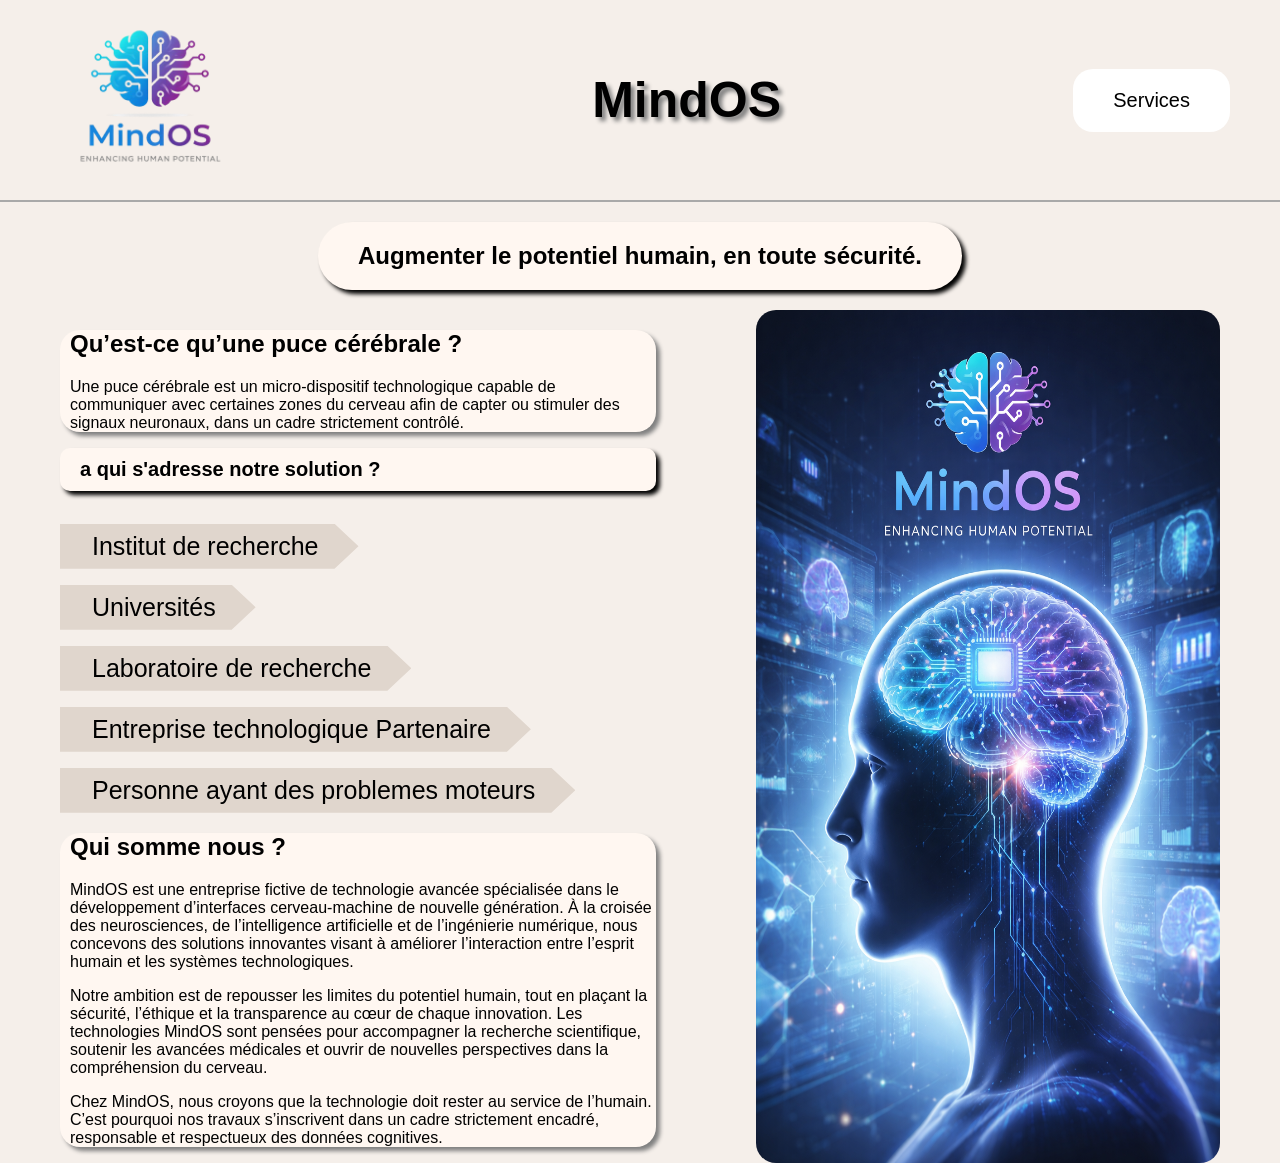
==== Index.html @ 330cbd3c "creation de la page index.html et du css" ====
<!DOCTYPE html>
<html lang="Fr">
<head>
    <meta charset="UTF-8">
    <meta name="viewport" content="width=device-width, initial-scale=1.0">
    <title>MindOS</title>
    <link rel="stylesheet" href="style.css">
</head>
<body>
    <header>
        <img src="MindOS.png" alt="logo de l'entreprise en petit" height="200px">
        <h1>MindOS</h1>
        <a href="page1.html"><button>Services</button></a>
    </header>
    <div class="section1">
        <h2 class="grotitre">Augmenter le potentiel humain, en toute sécurité.</h2>
            <div class="section1_2">
                <img src="MindOS2.png"alt="image en gros representant l'entreprise" class="logo_grand">
                <div>
                    <div class="textbox">
                    <h2>Qu’est-ce qu’une puce cérébrale ?</h2>
                    <p>Une puce cérébrale est un micro-dispositif technologique capable de communiquer avec certaines zones du cerveau afin de capter ou stimuler des signaux neuronaux, dans un cadre strictement contrôlé.</p>
                     </div>    
                    <h2 class="petititre">a qui s'adresse notre solution ?</h2>
                            <ol class="olcards">
		<li>
			<div class="content">
				<div class="title">Institut de recherche</div>
			</div>
		</li>
		<li>
			<div class="content">
				<div class="title">Universités</div>
			</div>
		</li>
		<li>
			<div class="content">
				<div class="title">Laboratoire de recherche</div>
			</div>
		</li>
		<li>
			<div class="content">
				<div class="title">Entreprise technologique Partenaire</div>
		</li>

        <li>
			<div class="content">
				<div class="title">Personne ayant des problemes moteurs</div>
            			</div>
		</li>
        </ol>
 
                        
                    </ul>
                     <div class="textbox">
                <h2>Qui somme nous ?</h2>
                <p>MindOS est une entreprise fictive de technologie avancée spécialisée dans le développement d’interfaces cerveau-machine de nouvelle génération. À la croisée des neurosciences, de l’intelligence artificielle et de l’ingénierie numérique, nous concevons des solutions innovantes visant à améliorer l’interaction entre l’esprit humain et les systèmes technologiques.</p>
                <p>Notre ambition est de repousser les limites du potentiel humain, tout en plaçant la sécurité, l’éthique et la transparence au cœur de chaque innovation. Les technologies MindOS sont pensées pour accompagner la recherche scientifique, soutenir les avancées médicales et ouvrir de nouvelles perspectives dans la compréhension du cerveau.</p>
                <p>Chez MindOS, nous croyons que la technologie doit rester au service de l’humain. C’est pourquoi nos travaux s’inscrivent dans un cadre strictement encadré, responsable et respectueux des données cognitives.</p>
            </div>
        </div>
    </div>
</div>
</div>
</body>
</html>
---- style.css ----
body{
    margin: 0;
    background-color: rgba(245, 239, 234);
}
.logo_grand{
    width: 40%;
    border-radius: 20px;
}
h1{
    font-size: 50px;
    text-shadow: 4px 4px 4px gray;
}
.section1{
    display: flex;
    align-items: center;
    flex-direction: column;
}
.section1_2{
    display: flex;
    flex-direction: row-reverse;
    padding-left: 60px;
    padding-right: 60px;
    gap: 100px;
}
header{
    border-bottom: solid 2px darkgray;
    display: flex;
    justify-content: space-between;
    align-items: center;
    padding-right: 50px;
}
button{
    padding-left: 40px;
    padding-right: 40px;
    padding-top: 20px;
    padding-bottom: 20px;
    background-color: white;
    border: 0px;
    border-radius: 20px;
    font-size: 20px;
}
button:hover{
    transition-duration: 1s;
    background-color: lightgray;
}
h1, p, h2, h3, ul, li, button{
    font-family: "Roboto", sans-serif;
}

.olcards,
.olcards * {
  margin: 0;
  padding: 0;   
}
 
.olcards {
  display: flex;
  flex-direction: column;
  --cardsGap: 0px;
}
.olcards li {
  counter-increment: cardCount;
  display: flex;
  --labelOffset: 1rem;
  --arrowClipSize: 1.5rem;
  margin-top: var(--labelOffset);
}
.olcards li .content {
  background-color: #e0d6cd;
  --inlinePadding: 1em;
  --boxPadding: 0.5em;
  display: grid;
  padding: var(--boxPadding) calc(var(--inlinePadding) + var(--arrowClipSize))
    var(--boxPadding) calc(var(--inlinePadding) + var(--labelOffset));
  gap: 0.25em 1em;
  clip-path: polygon(
    0 0,
    calc(100% - var(--arrowClipSize)) 0,
    100% 50%,
    calc(100% - var(--arrowClipSize)) 100%,
    calc(100% - var(--arrowClipSize)) calc(100% + var(--cardsGap)),
        0 calc(100% + var(--cardsGap))
  );
  position: relative;
}
.title {
  font-size: 25px;
}
    .textbox{
        box-shadow: 4px 4px 4px gray;
        border-radius: 20px;
        padding-left: 10px;
        background-color: rgb(255, 247, 241);
    }
.grotitre{
    padding-top: 20px;
    padding-bottom: 20px;
    padding-left: 40px;
    padding-right: 40px;
    box-shadow: 4px 4px 4px rgb(0, 0, 0);
    border-radius: 60px;
    background-color: rgb(255, 247, 241);
}
.petititre{
    padding-top: 10px;
    padding-bottom: 10px;
    padding-left: 20px;
    padding-right: 20px;
    box-shadow: 4px 4px 4px rgb(0, 0, 0);
    font-size: 20px;
    border-radius: 10px;
    background-color: rgb(255, 247, 241);
}
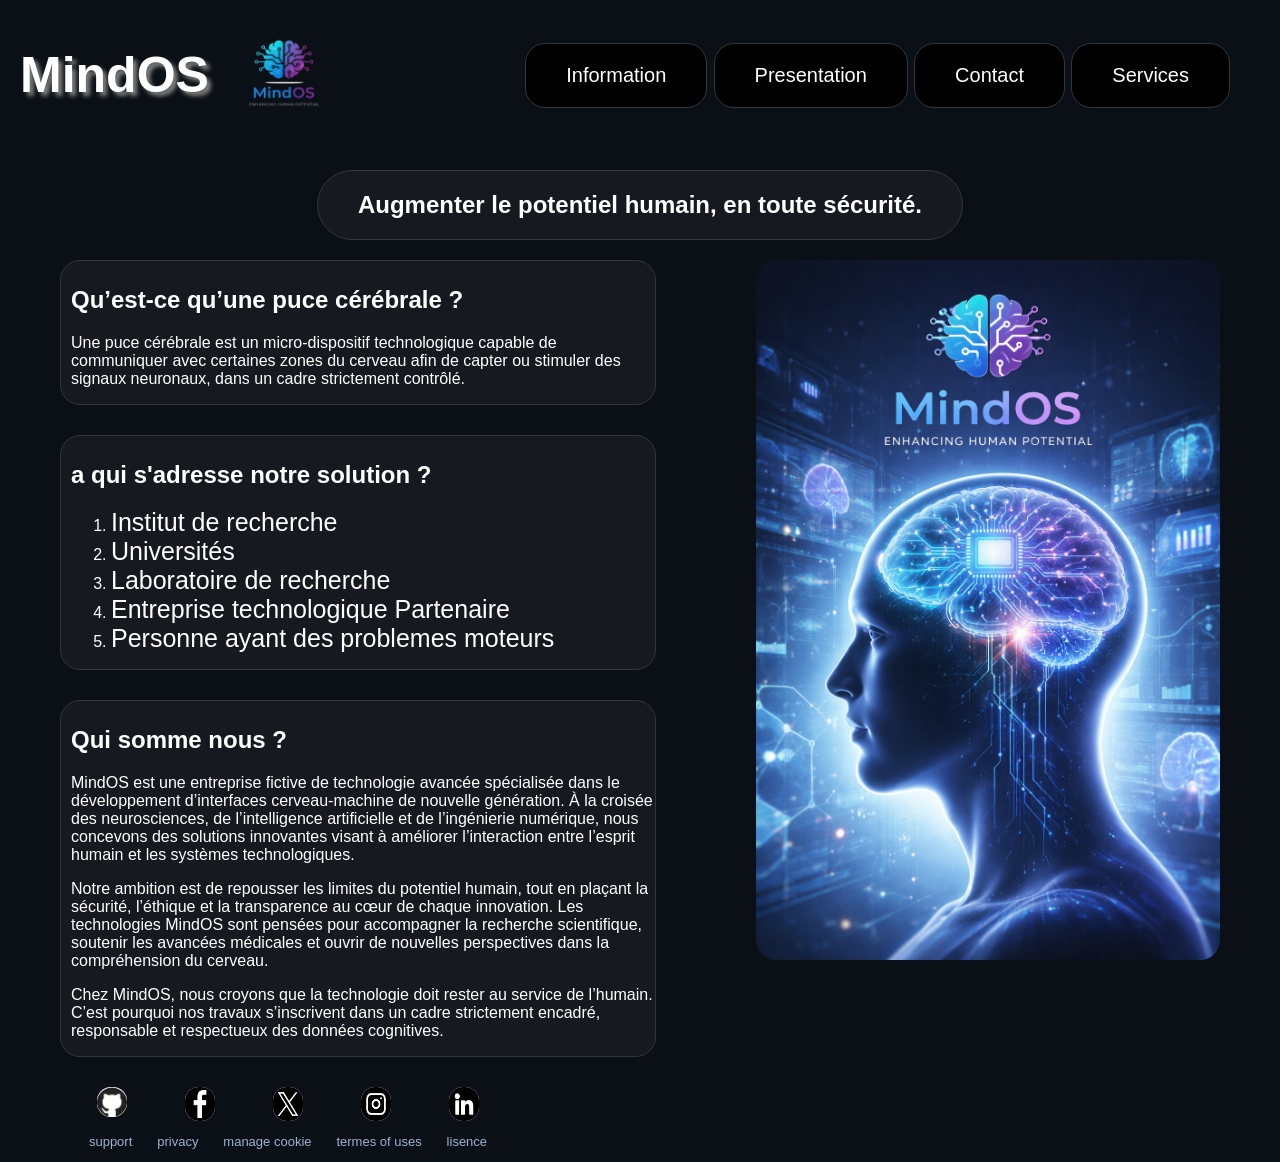
==== commit b2a8a5b9: "Style:refonte du Css et ajout d'un footer" ====
--- a/Index.html
+++ b/Index.html
@@ -8,9 +8,16 @@
 </head>
 <body>
     <header>
-        <img src="MindOS.png" alt="logo de l'entreprise en petit" height="200px">
+        <div class="n">
         <h1>MindOS</h1>
-        <a href="page1.html"><button>Services</button></a>
+        <img src="MindOS.png" alt="logo de l'entreprise en petit" height="100px">
+        </div>
+        <div class="b">
+            <button>Information</button>
+            <button>Presentation</button>
+            <button>Contact</button>
+                 <a href="page1.html"><button>Services</button></a>
+        </div>
     </header>
     <div class="section1">
         <h2 class="grotitre">Augmenter le potentiel humain, en toute sécurité.</h2>
@@ -18,40 +25,30 @@
                 <img src="MindOS2.png"alt="image en gros representant l'entreprise" class="logo_grand">
                 <div>
                     <div class="textbox">
-                    <h2>Qu’est-ce qu’une puce cérébrale ?</h2>
-                    <p>Une puce cérébrale est un micro-dispositif technologique capable de communiquer avec certaines zones du cerveau afin de capter ou stimuler des signaux neuronaux, dans un cadre strictement contrôlé.</p>
-                     </div>    
-                    <h2 class="petititre">a qui s'adresse notre solution ?</h2>
-                            <ol class="olcards">
+                        <h2>Qu’est-ce qu’une puce cérébrale ?</h2>
+                        <p>Une puce cérébrale est un micro-dispositif technologique capable de communiquer avec certaines zones du cerveau afin de capter ou stimuler des signaux neuronaux, dans un cadre strictement contrôlé.</p>
+                    </div> 
+                    <div class="textbox">   
+                    <h2>a qui s'adresse notre solution ?</h2>
+                 <ol>
 		<li>
-			<div class="content">
 				<div class="title">Institut de recherche</div>
-			</div>
 		</li>
 		<li>
-			<div class="content">
 				<div class="title">Universités</div>
-			</div>
 		</li>
 		<li>
-			<div class="content">
 				<div class="title">Laboratoire de recherche</div>
-			</div>
 		</li>
 		<li>
-			<div class="content">
 				<div class="title">Entreprise technologique Partenaire</div>
 		</li>
 
         <li>
-			<div class="content">
 				<div class="title">Personne ayant des problemes moteurs</div>
-            			</div>
 		</li>
         </ol>
- 
-                        
-                    </ul>
+    </div>
                      <div class="textbox">
                 <h2>Qui somme nous ?</h2>
                 <p>MindOS est une entreprise fictive de technologie avancée spécialisée dans le développement d’interfaces cerveau-machine de nouvelle génération. À la croisée des neurosciences, de l’intelligence artificielle et de l’ingénierie numérique, nous concevons des solutions innovantes visant à améliorer l’interaction entre l’esprit humain et les systèmes technologiques.</p>
@@ -62,5 +59,21 @@
     </div>
 </div>
 </div>
+<footer>
+    <div class="LogoDiv">
+        <a href="https://github.com/hihroshi/bts-site-vitrine"><img src="github.png" alt="logo github" class="logo" width="30px"></a>
+        <img src="logo-facebook.png" alt="logo facebook" class="logo" width="30px">
+        <img src="twitter.png" alt="logo twitter" class="logo" width="30px">
+        <img src="instagram.png" alt="logo instagram" class="logo" width="30px">
+        <img src="linkedin.png" alt="logo linkedin" class="logo" width="30px">
+    </div>
+    <div class="LienDiv">
+        <p>support</p>
+        <p>privacy</p>
+        <p>manage cookie</p>
+        <p>termes of uses</p>
+        <p>lisence</p>
+    </div>
+</footer>
 </body>
 </html>
--- a/style.css
+++ b/style.css
@@ -1,9 +1,11 @@
 body{
     margin: 0;
-    background-color: rgba(245, 239, 234);
+    background-color: rgba(10, 16, 21);
+    background-size: 100%;
 }
 .logo_grand{
     width: 40%;
+    height: 700px;
     border-radius: 20px;
 }
 h1{
@@ -23,91 +25,104 @@
     gap: 100px;
 }
 header{
-    border-bottom: solid 2px darkgray;
     display: flex;
     justify-content: space-between;
+    text-shadow: 2px 2px 4px black;
+    font-size: 25px;
     align-items: center;
     padding-right: 50px;
+    padding-left: 20px;
+    height: 150px;
 }
 button{
     padding-left: 40px;
     padding-right: 40px;
     padding-top: 20px;
     padding-bottom: 20px;
-    background-color: white;
-    border: 0px;
+    background-color: black;
+    border: solid 1px rgba(51, 54, 59);
     border-radius: 20px;
     font-size: 20px;
 }
 button:hover{
     transition-duration: 1s;
-    background-color: lightgray;
+    background-color: rgb(28, 28, 28);
 }
+
 h1, p, h2, h3, ul, li, button{
     font-family: "Roboto", sans-serif;
-}
-
-.olcards,
-.olcards * {
-  margin: 0;
-  padding: 0;   
-}
- 
-.olcards {
-  display: flex;
-  flex-direction: column;
-  --cardsGap: 0px;
-}
-.olcards li {
-  counter-increment: cardCount;
-  display: flex;
-  --labelOffset: 1rem;
-  --arrowClipSize: 1.5rem;
-  margin-top: var(--labelOffset);
-}
-.olcards li .content {
-  background-color: #e0d6cd;
-  --inlinePadding: 1em;
-  --boxPadding: 0.5em;
-  display: grid;
-  padding: var(--boxPadding) calc(var(--inlinePadding) + var(--arrowClipSize))
-    var(--boxPadding) calc(var(--inlinePadding) + var(--labelOffset));
-  gap: 0.25em 1em;
-  clip-path: polygon(
-    0 0,
-    calc(100% - var(--arrowClipSize)) 0,
-    100% 50%,
-    calc(100% - var(--arrowClipSize)) 100%,
-    calc(100% - var(--arrowClipSize)) calc(100% + var(--cardsGap)),
-        0 calc(100% + var(--cardsGap))
-  );
-  position: relative;
+    color: white;
 }
 .title {
   font-size: 25px;
 }
-    .textbox{
-        box-shadow: 4px 4px 4px gray;
-        border-radius: 20px;
-        padding-left: 10px;
-        background-color: rgb(255, 247, 241);
-    }
+.textbox{
+    border: solid 1px rgba(51, 54, 59);
+    border-radius: 20px;
+    padding-left: 10px;
+    margin-bottom: 30px;
+    padding-top: 5px;
+    background-color: rgba(22, 26, 32);
+}
 .grotitre{
     padding-top: 20px;
     padding-bottom: 20px;
     padding-left: 40px;
     padding-right: 40px;
-    box-shadow: 4px 4px 4px rgb(0, 0, 0);
+    border: 1px solid rgba(51, 54, 59);
     border-radius: 60px;
-    background-color: rgb(255, 247, 241);
+    background-color: rgba(22, 26, 32);
 }
 .petititre{
     padding-top: 10px;
     padding-bottom: 10px;
     padding-left: 20px;
     padding-right: 20px;
-    box-shadow: 4px 4px 4px rgb(0, 0, 0);
+    border : solid 1px rgba(51, 54, 59);
     font-size: 20px;
     border-radius: 10px;
-    background-color: rgb(255, 247, 241);
+    background-color: rgba(22, 26, 32);
 }
+.c{
+    display: flex;
+    flex-direction: column;
+    gap : 40px;
+    padding-right: 40px;
+    padding-left: 40px;
+
+}
+h1, p, h2, h3, ul, li, button{
+    font-family: "Roboto", sans-serif;
+}
+.j{
+    text-align: center;
+}
+.x{
+    display: flex;
+}
+.n{
+    display: flex;
+    flex-direction: row;
+    gap: 0px;
+    align-items: center;
+}
+footer .LienDiv{
+    padding-left: 5%;
+    padding-right: 60%;
+    display: flex;
+    justify-content: space-evenly;
+}
+footer .LogoDiv{
+    padding-left: 3%;
+    padding-right: 58%;
+    display: flex;
+    justify-content: space-evenly;
+}
+footer p{
+    font-size: 13px;
+    color:rgba(159, 177, 209);
+}
+.logo{
+    background-color: white;
+    border-radius: 14px;
+}
